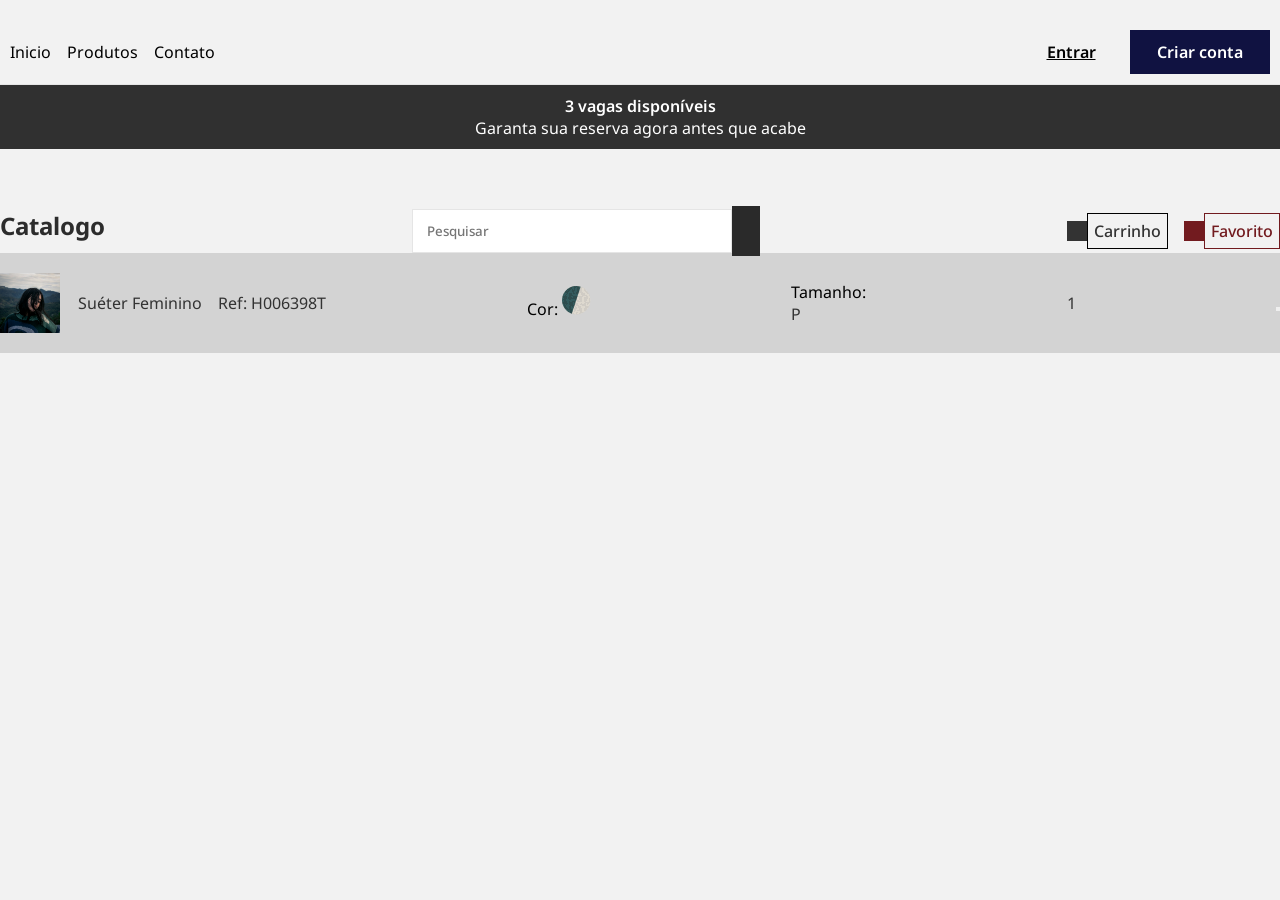
==== Carrinho/carrinho.html @ 7578ac42 "atualizado07" ====
<!DOCTYPE html>
<html lang="pt-br">
<head>
    <meta charset="UTF-8">
    <meta name="viewport" content="width=device-width, initial-scale=1.0">
    <script src="https://kit.fontawesome.com/988dc92aba.js" crossorigin="anonymous"></script>
    <link rel="stylesheet" href="carrinho.css">
    <title>Document</title>
</head>
<body>
    <header id="container_hero">
        <div class="left">
            <ul class="container_nav">
                <li><a href="Inicio/catalgo.html">Inicio</a></li>
                <li><a href="#">Produtos</a></li>
                <li><a href="#">Contato</a></li>
            </ul>
        </div>
        <div class="center_logo">
            <img src="img/8665705.jpg" alt="">
        </div>
        <div class="right">
            <a class="bt_entrar" href=""><button>Entrar</button></a>
            <a class="bt_criarConta" href=""><button>Criar conta</button></a>
        </div>
    </header>

    <main id="container_main">
         <div class="container_aviso">
            <span class="aviso_destaque"><p>3 vagas disponíveis</p></span> <p>Garanta sua reserva agora antes que acabe</p>
        </div>
        <div class="container_topo"> <!--Subtitulo, pesquisa, carrinho e favorito-->
            <div class="titulo_pag">
                <h2>Catalogo</h2>
            </div>
            <div class="search">
                <input type="search" name="pesquisar" id="idPesquisar" placeholder="Pesquisar"> <span><i class="fa-brands fa-sistrix"></i></span>
            </div>
            <div class="right_side">
                <a href="#" class="carrinho"</a><i class="fa-solid fa-cart-shopping"></i> <span class="etiqueta"><p>Carrinho</p></span></a>
                <a href="#" class="favorito"><i class="fa-regular fa-heart" style="background-color: #721B1F;"></i><span class="etiqueta"><p style="color: #721B1F;">Favorito</p></span></a>
            </div>
        </div>

        <div id="container_detalhes">
            <div class="produto">
                <div class="img_produto">
                    <img src="../img/pack_001/modelos/roupas/sueter feminino.jpg" alt="">
                </div>
                <div class="nome_id">
                    <p>Suéter Feminino</p>
                    <p>Ref: H006398T </p>
                </div>
            </div>

            <div class="info_cor">
                <label for="iCor">Cor:</label>
                <span class="img_cores"><img src="../img/icones/Group 29.svg" alt=""></span>
            </div><!--Fim botao em cascata-->

            <div class="info_tamanho">
                <label for="iTamanho">Tamanho:</label>
                <p>P</p>
            </div>

            <div class="info_quantidade">
                <label for="iQuantidade"></label>
                <p>1</p>
            </div>

            <div class="excluirProduto">
                <button><i class="fa-solid fa-trash-can"></i></button>
            </div>
        </div>
    </main>
</body>
</html>
---- Carrinho/carrinho.css ----
@charset "UTF-8";
@import url('https://fonts.googleapis.com/css2?family=Noto+Sans:ital,wght@0,100..900;1,100..900&display=swap');
/*Configurações gerais*/
:root{
    --fonte: "Noto Sans", sans-serif;
    --corHs: #2C2C2C;
    --corPar: #333333;
}

*{
    margin: 0px;
    padding: 0px;
    font-family:var(--fonte);
}

body{
    max-width: 1600px;
    background-color: #F2F2F2;
    margin: 0 auto;
}

h1, h2, h3, h4{
    color: var(--corHs);
}

p{
    color: var(--corPar);
}

hr{
    border: none;
    border-top: 1px solid rgb(221, 221, 221);
}

#container_hero{
    display: flex;
    justify-content: space-between;
    padding: 10px;
    align-items: center;
    border-bottom: 1px solid #E5E5E5;
    margin-top: 20px;
}

/*Esquerda - Menu*/
.container_nav{
    display: flex;
    gap: 1rem;
}

.container_nav li{
    list-style-type: none;
}

.container_nav li a{
    color: black;
    text-decoration: none;
    transition: 0.5s;
}

.container_nav li a:hover{
    color: #191c80;
    font-weight: 600;
}

/*Centro - Logotipo*/
.center_logo img{
    width: 40px;
    border-radius: 99px;
}

/*Direita - Botões*/
.right button{
    color: white;
    border: none;
    padding: 10px;
    width: 110px;
    font-size: 16px;
    font-weight: 600;
}

.right .bt_entrar button{
    color: black;
    border: none;
    background-color: transparent;
    text-decoration: underline;
    transition: 0.5s;
}

.right .bt_criarConta button{
    background-color: #101241;
    border: 1px solid #101241;
    transition: 0.5s;
    width: 140px;
}

.right .bt_criarConta button:hover{
    border: 1px solid #101241;
    background-color: transparent;
    color: #101241;
    font-weight: 600;
    cursor: pointer;
}

.right .bt_entrar button:hover{
    color: #191c80;
    cursor: pointer;
}

/*MAIN*/
/*Aviso de vagas*/
.container_aviso{
    background-color: #303030;
    padding: 10px 0px;
}

.container_aviso p{
    color: white;
    text-align: center;
}

.container_aviso .aviso_destaque p{
        font-weight: 600;
}

.container_topo{
    display: flex;
    justify-content: space-between;
    margin-top: 60px;
}

.container_topo .search{
    display: flex;
    align-items: center;
}

.container_topo .search i{
    background-color: #2A2A2A;
    padding: 14px;
    color: white;
}

.container_topo .search input{
    padding: 12px 14px;
    border: 1px solid #E5E5E5;
    width: 320px;
}

.container_topo .search input::placeholder{
    font-weight: 500;
}

.container_topo .search input:focus{
    outline: none;
}

.container_topo .right_side{
    display: flex;
    gap: 1rem;
}

.container_topo .right_side a{
    text-decoration: none;
}

.container_topo .right_side .carrinho, .favorito{
    display: flex;
    align-items: center;
}

.container_topo .right_side .etiqueta{
    border: 1px solid black;
}

.container_topo .right_side .carrinho p, .favorito p{
    padding: 6px;
    font-weight: 500;
}

.container_topo .right_side .favorito .etiqueta{
    border: 1px solid #721B1F;
}

.container_topo .right_side .carrinho i, .favorito i{
    background-color: #333333;
    padding: 10px;
    color: white;
}

#container_detalhes{ 
    height: 50px;
    display: flex;
    justify-content: space-between;
    height: 100px;
    background-color: lightgray;
    align-items: center;
}

#container_detalhes .produto{
    display: flex;
    align-items: center;
    gap: 18px;
}

#container_detalhes .img_produto{
    width: 60px;
    height: 60px;
}

#container_detalhes .img_produto img{
    object-fit: cover;
    width: 100%;
    height: 100%;
}

#container_detalhes .nome_id{
    display: flex;
    gap: 1rem;
}

#container_detalhes .cor_produto .img_cores{
    width: 30px;
    height: 30px;
}

#container_detalhes .cor_produto .left .img_cores img{
    object-fit: cover;
    width: 100%;
}
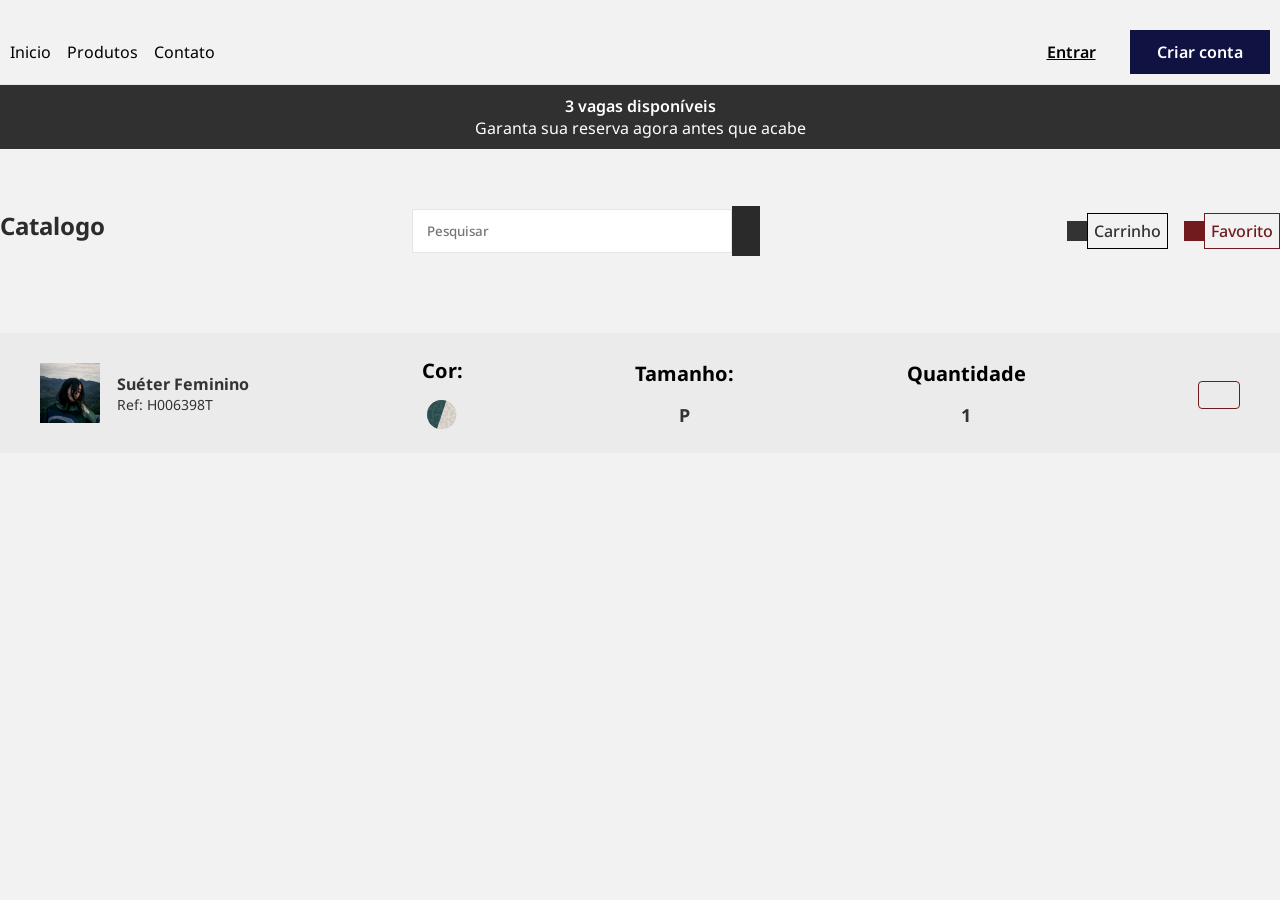
==== commit d7cb1f95: "atualizado08" ====
--- a/Carrinho/carrinho.html
+++ b/Carrinho/carrinho.html
@@ -48,8 +48,8 @@
                     <img src="../img/pack_001/modelos/roupas/sueter feminino.jpg" alt="">
                 </div>
                 <div class="nome_id">
-                    <p>Suéter Feminino</p>
-                    <p>Ref: H006398T </p>
+                    <p style="font-weight: 700;">Suéter Feminino</p>
+                    <p style="font-size: 14px;">Ref: H006398T </p>
                 </div>
             </div>
 
@@ -60,12 +60,12 @@
 
             <div class="info_tamanho">
                 <label for="iTamanho">Tamanho:</label>
-                <p>P</p>
+                <p style="font-size: 18px; font-weight: 700;">P</p>
             </div>
 
             <div class="info_quantidade">
-                <label for="iQuantidade"></label>
-                <p>1</p>
+                <label for="iQuantidade">Quantidade</label>
+                <p style="font-size: 18px; font-weight: 700;">1</p>
             </div>
 
             <div class="excluirProduto">
--- a/Carrinho/carrinho.css
+++ b/Carrinho/carrinho.css
@@ -190,15 +190,22 @@
     height: 50px;
     display: flex;
     justify-content: space-between;
-    height: 100px;
-    background-color: lightgray;
-    align-items: center;
+    height: 100px; 
+    background-color: rgb(235, 235, 235);
+    align-items: center;
+    padding: 10px 40px;
+    margin-top: 80px;
+}
+
+#container_detalhes label{
+    font-size: 20px;
+    font-weight: 700;
 }
 
 #container_detalhes .produto{
     display: flex;
     align-items: center;
-    gap: 18px;
+    gap: 17px;
 }
 
 #container_detalhes .img_produto{
@@ -214,15 +221,37 @@
 
 #container_detalhes .nome_id{
     display: flex;
-    gap: 1rem;
-}
-
-#container_detalhes .cor_produto .img_cores{
+    flex-direction: column;
+    
+}
+
+
+#container_detalhes .info_cor .img_cores{
     width: 30px;
     height: 30px;
 }
 
-#container_detalhes .cor_produto .left .img_cores img{
+#container_detalhes .info_cor .img_cores img{
     object-fit: cover;
     width: 100%;
-}+}
+
+#container_detalhes .info_cor, .info_tamanho, .info_quantidade{
+    display: flex;
+    flex-direction: column;
+    align-items: center;
+    gap: 16px;
+}
+
+#container_detalhes .excluirProduto button{
+    padding: 13px 20px;
+    font-size: 20px;
+    color: #721B1F;
+    background-color: transparent;
+    border: 1px solid #721B1F;
+    border-radius: 4px;
+    cursor: pointer;
+}
+
+
+
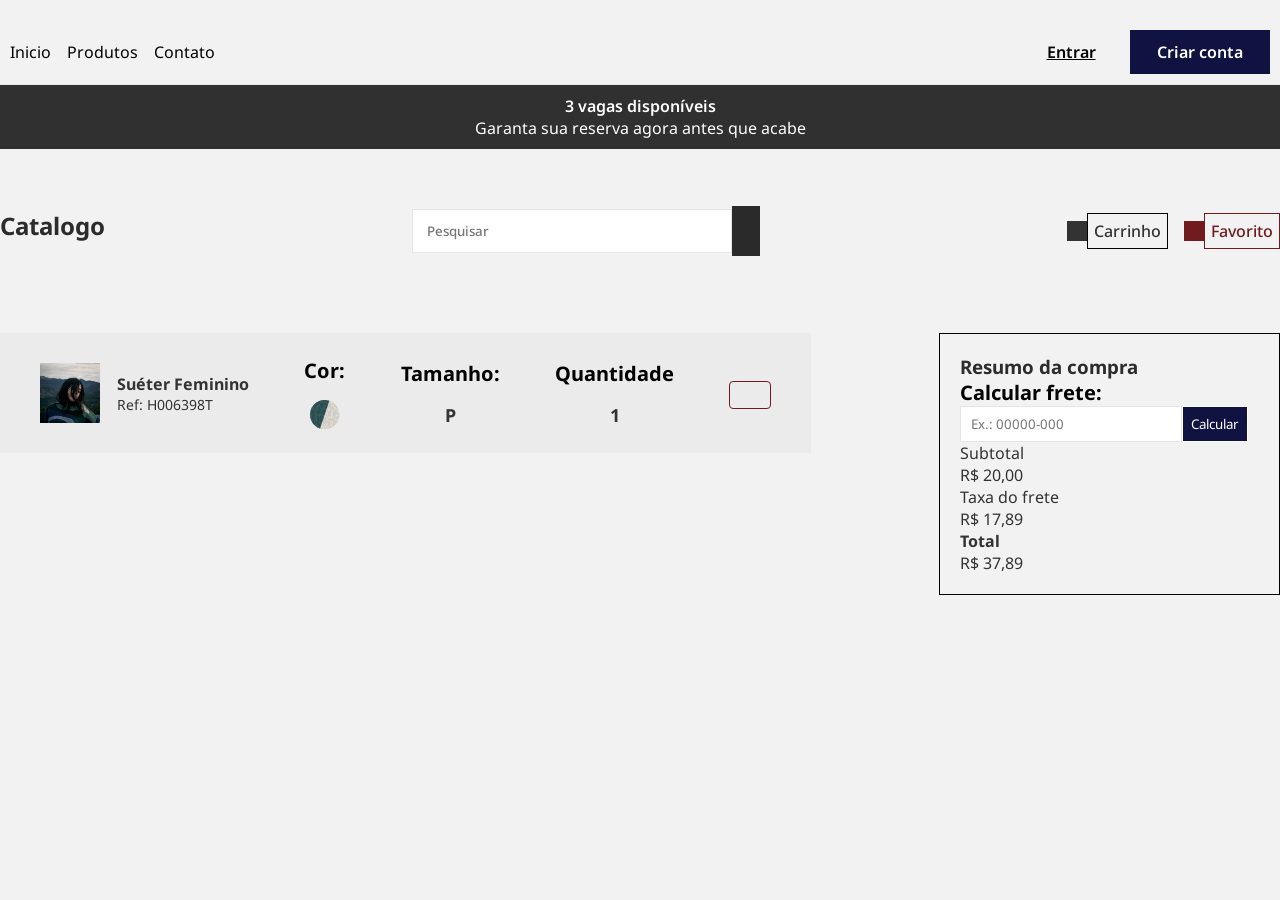
==== commit 94fc8efc: "atualizado09" ====
--- a/Carrinho/carrinho.html
+++ b/Carrinho/carrinho.html
@@ -43,34 +43,63 @@
         </div>
 
         <div id="container_detalhes">
-            <div class="produto">
-                <div class="img_produto">
-                    <img src="../img/pack_001/modelos/roupas/sueter feminino.jpg" alt="">
+            <div class="grid_1">
+                <div class="produto">
+                    <div class="img_produto">
+                        <img src="../img/pack_001/modelos/roupas/sueter feminino.jpg" alt="">
+                    </div>
+                    <div class="nome_id">
+                        <p style="font-weight: 700;">Suéter Feminino</p>
+                        <p style="font-size: 14px;">Ref: H006398T </p>
+                    </div>
                 </div>
-                <div class="nome_id">
-                    <p style="font-weight: 700;">Suéter Feminino</p>
-                    <p style="font-size: 14px;">Ref: H006398T </p>
+                <div class="info_cor">
+                    <label for="iCor">Cor:</label>
+                    <span class="img_cores"><img src="../img/icones/Group 29.svg" alt=""></span>
+                </div><!--Fim botao em cascata-->
+                <div class="info_tamanho">
+                    <label for="iTamanho">Tamanho:</label>
+                    <p style="font-size: 18px; font-weight: 700;">P</p>
                 </div>
-            </div>
+                <div class="info_quantidade">
+                    <label for="iQuantidade">Quantidade</label>
+                    <p style="font-size: 18px; font-weight: 700;">1</p>
+                </div>
+                <div class="excluirProduto">
+                    <button><i class="fa-solid fa-trash-can"></i></button>
+                </div>
+            </div><!--Fim grid_1-->
 
-            <div class="info_cor">
-                <label for="iCor">Cor:</label>
-                <span class="img_cores"><img src="../img/icones/Group 29.svg" alt=""></span>
-            </div><!--Fim botao em cascata-->
+            <div class="grid_2">
+                <div class="sub">
+                    <h3>Resumo da compra</h3>
+                </div>
+                <div class="input_frete">
+                    <form action="">
+                        <label for="iFrete">Calcular frete:</label>
+                        <span style="display: flex; align-items: center;">
+                            <input type="text" name="frete" id="iFrete" minlength="8" maxlength="9" placeholder="Ex.: 00000-000">
+                            <a href="#"><button style="padding: 8px 8px; border: 1px solid; background-color: #101241; color: white;">Calcular</button></a>
+                        </span>
+                    </form>
+                </div>
+                <div class="texts">
+                    <span class="subtotal">
+                        <p>Subtotal</p>
+                        <p>R$ 20,00</p>
+                    </span>
+                    <span class="frete">
+                        <p>Taxa do frete</p>
+                        <p>R$ 17,89</p>
+                    </span>
+                    <span class="total">
+                        <strong><p>Total</p></strong>
+                        <p>R$ 37,89</p>
+                    </span>
+                </div>
 
-            <div class="info_tamanho">
-                <label for="iTamanho">Tamanho:</label>
-                <p style="font-size: 18px; font-weight: 700;">P</p>
-            </div>
+            </div><!--Fim grid_2-->
 
-            <div class="info_quantidade">
-                <label for="iQuantidade">Quantidade</label>
-                <p style="font-size: 18px; font-weight: 700;">1</p>
-            </div>
-
-            <div class="excluirProduto">
-                <button><i class="fa-solid fa-trash-can"></i></button>
-            </div>
         </div>
     </main>
 </body>
--- a/Carrinho/carrinho.css
+++ b/Carrinho/carrinho.css
@@ -187,19 +187,26 @@
 }
 
 #container_detalhes{ 
-    height: 50px;
+    display: flex;
+    margin-top: 80px;
+    gap: 8rem;
+}
+
+#container_detalhes label{
+    font-size: 20px;
+    font-weight: 700;
+}
+
+
+#container_detalhes .grid_1{
+    width: 980px;
+     height: 50px;
     display: flex;
     justify-content: space-between;
     height: 100px; 
     background-color: rgb(235, 235, 235);
     align-items: center;
     padding: 10px 40px;
-    margin-top: 80px;
-}
-
-#container_detalhes label{
-    font-size: 20px;
-    font-weight: 700;
 }
 
 #container_detalhes .produto{
@@ -222,9 +229,7 @@
 #container_detalhes .nome_id{
     display: flex;
     flex-direction: column;
-    
-}
-
+}
 
 #container_detalhes .info_cor .img_cores{
     width: 30px;
@@ -253,5 +258,25 @@
     cursor: pointer;
 }
 
-
-
+#container_detalhes .grid_2{
+    border: 1px solid black;
+    padding: 20px;
+    width: 400px;
+    
+}
+
+#container_detalhes .grid_2 .input_frete form{
+    display: flex;
+    flex-direction: column;
+}
+
+#container_detalhes .grid_2 .input_frete form input{
+    width: 200px;
+    padding: 8px 10px;
+    border: 1px solid #E5E5E5;
+
+}
+
+#container_detalhes .grid_2 .input_frete form input:focus{
+    outline: none;
+}
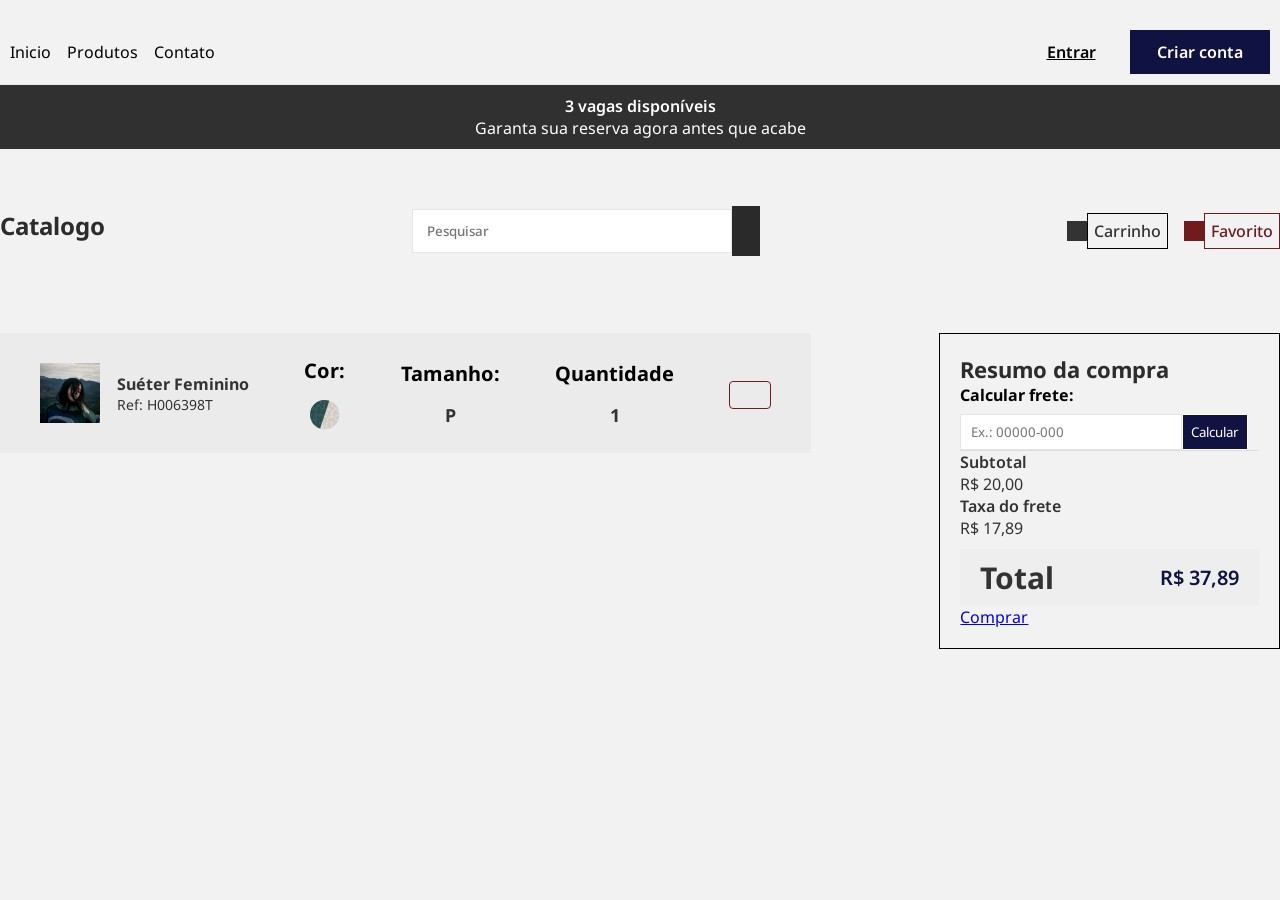
==== commit 897595ca: "atualizado11" ====
--- a/Carrinho/carrinho.html
+++ b/Carrinho/carrinho.html
@@ -72,32 +72,36 @@
 
             <div class="grid_2">
                 <div class="sub">
-                    <h3>Resumo da compra</h3>
+                    <h3 style="font-size: 22px;">Resumo da compra</h3>
                 </div>
                 <div class="input_frete">
                     <form action="">
-                        <label for="iFrete">Calcular frete:</label>
+                        <label for="iFrete" style="font-size: 16px; font-style: Noto Sans, sans-serif; margin-bottom: 8px;">Calcular frete:</label>
                         <span style="display: flex; align-items: center;">
                             <input type="text" name="frete" id="iFrete" minlength="8" maxlength="9" placeholder="Ex.: 00000-000">
                             <a href="#"><button style="padding: 8px 8px; border: 1px solid; background-color: #101241; color: white;">Calcular</button></a>
                         </span>
                     </form>
                 </div>
+                <hr>
                 <div class="texts">
                     <span class="subtotal">
-                        <p>Subtotal</p>
+                        <p style="font-weight: 600;">Subtotal</p>
                         <p>R$ 20,00</p>
                     </span>
                     <span class="frete">
-                        <p>Taxa do frete</p>
-                        <p>R$ 17,89</p>
+                        <p style="font-weight: 600;">Taxa do frete</p>
+                        <p >R$ 17,89</p>
                     </span>
-                    <span class="total">
-                        <strong><p>Total</p></strong>
-                        <p>R$ 37,89</p>
+
+                    <span class="total" style="display: flex; justify-content: space-between; align-items: center; background-color: rgb(238, 238, 238); padding: 8px 20px; margin-top: 10px;">
+                        <strong><p style="font-size: 30px;">Total</p></strong>
+                        <p style="font-size: 20px; color: #101241; font-weight: 600;">R$ 37,89</p>
                     </span>
                 </div>
-
+                <div class="bt_comprar">
+                    <a href="../Tela-compra/compra.html" class="bt_grande">Comprar</a>
+                </div>
             </div><!--Fim grid_2-->
 
         </div>
